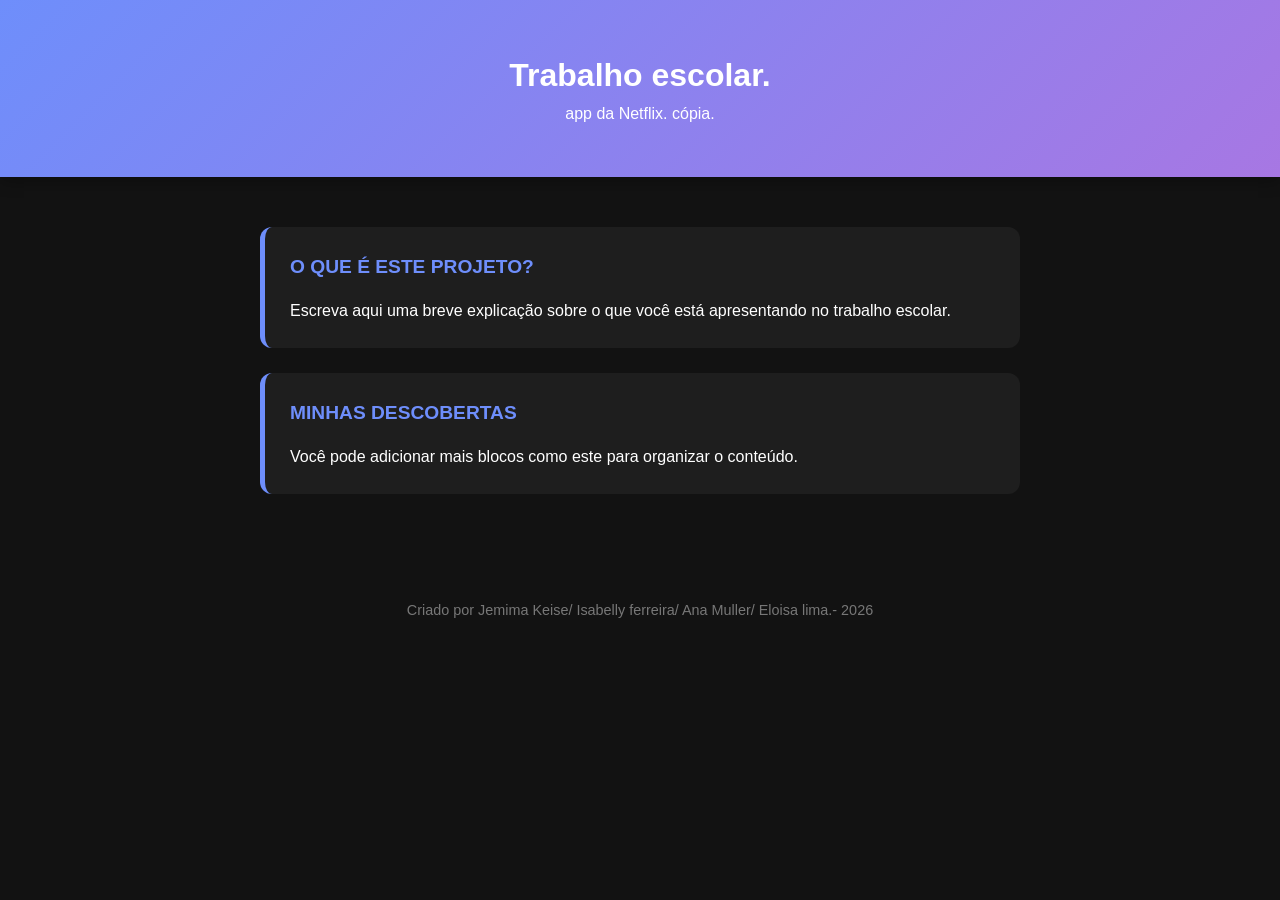
==== index.html @ 0b393536 "Atualizar o index.html" ====
<!DOCTYPE html>
<html lang="pt-br">
<head>
    <meta charset="UTF-8"> <meta name="viewport" content="width=device-width, initial-scale=1.0">
    <title>Meu Trabalho Escolar</title>
    <link rel="stylesheet" href="style.css">
</head>
<body>

    <header>
        <h1>Trabalho escolar.</h1>
        <p> app da Netflix. cópia.</p>
    </header>

    <main class="container">
        <section class="cartao">
            <h2>O que é este projeto?</h2>
            <p>Escreva aqui uma breve explicação sobre o que você está apresentando no trabalho escolar.</p>
        </section>

        <section class="cartao">
            <h2>Minhas Descobertas</h2>
            <p>Você pode adicionar mais blocos como este para organizar o conteúdo.</p>
        </section>
    </main>

    <footer>
        <p>Criado por Jemima Keise/ Isabelly ferreira/ Ana Muller/ Eloisa lima.- 2026</p>
    </footer>

</body>
</html>
---- style.css ----
/* Maquiagem Pesada - Estilo Moderno */
* {
    margin: 0;
    padding: 0;
    box-sizing: border-box;
    font-family: 'Poppins', sans-serif; /* Uma fonte mais moderna */
}

body {
    background-color: #121212; /* Fundo Dark */
    color: #ffffff;
    line-height: 1.6;
}

header {
    background: linear-gradient(135deg, #6e8efb, #a777e3); /* Degradê top */
    padding: 50px 20px;
    text-align: center;
    box-shadow: 0 4px 15px rgba(0,0,0,0.3);
}

.container {
    max-width: 800px;
    margin: 30px auto;
    padding: 20px;
}

.cartao {
    background: #1e1e1e;
    border-left: 5px solid #6e8efb; /* Detalhe azul na lateral */
    padding: 25px;
    margin-bottom: 25px;
    border-radius: 12px;
    transition: transform 0.3s; /* Efeito de movimento */
}

/* Efeito quando passa o mouse no card */
.cartao:hover {
    transform: translateY(-5px);
    background: #252525;
}

h2 {
    color: #6e8efb;
    margin-bottom: 15px;
    text-transform: uppercase;
    font-size: 1.2rem;
}

footer {
    text-align: center;
    padding: 30px;
    color: #777;
    font-size: 0.9rem;
}
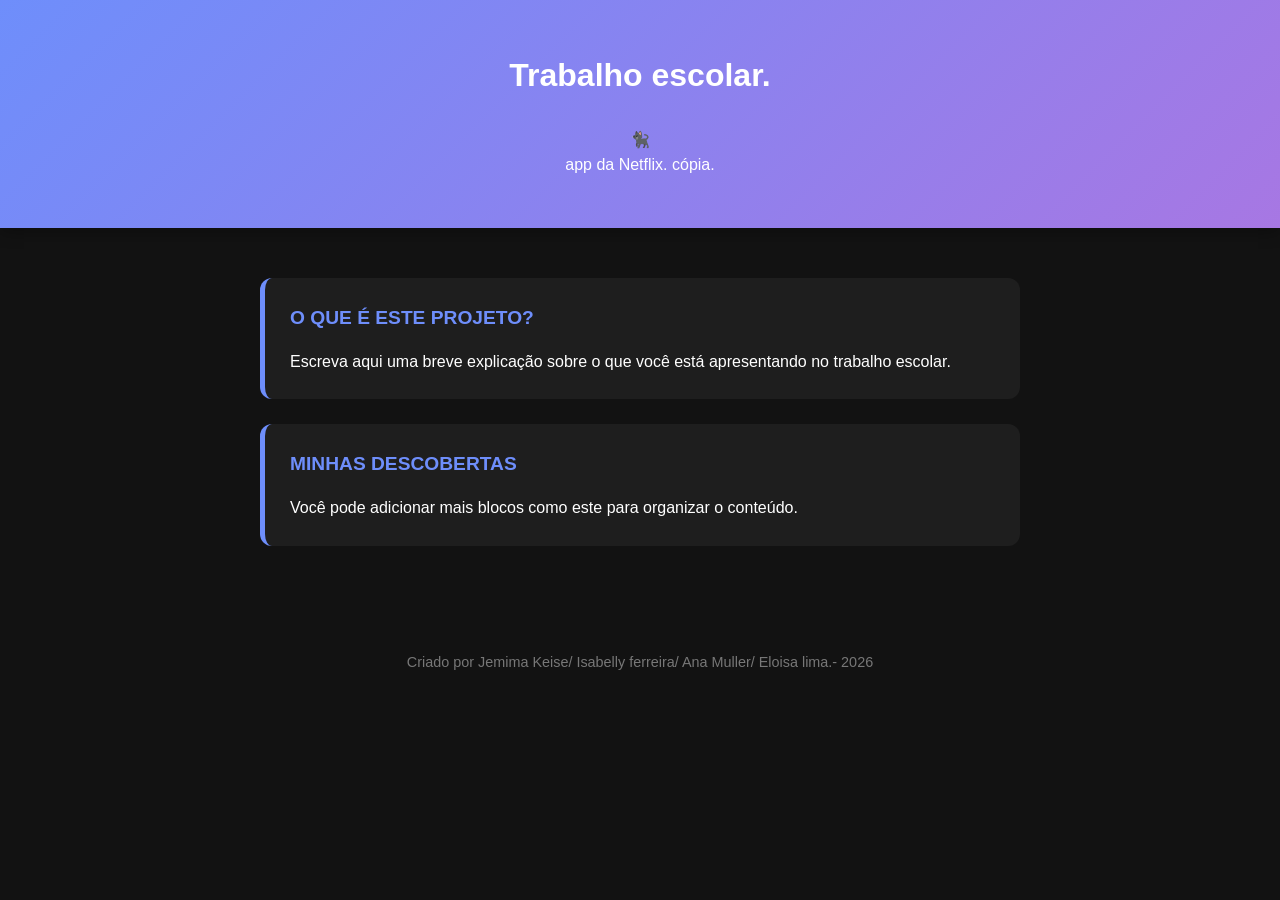
==== commit a2b70e1f: "Atualizar o index.html" ====
--- a/index.html
+++ b/index.html
@@ -8,7 +8,8 @@
 <body>
 
     <header>
-        <h1>Trabalho escolar.</h1>
+        <h1>Trabalho escolar.</h1><br>
+<h4> 🐈‍⬛ </h4>
         <p> app da Netflix. cópia.</p>
     </header>
 
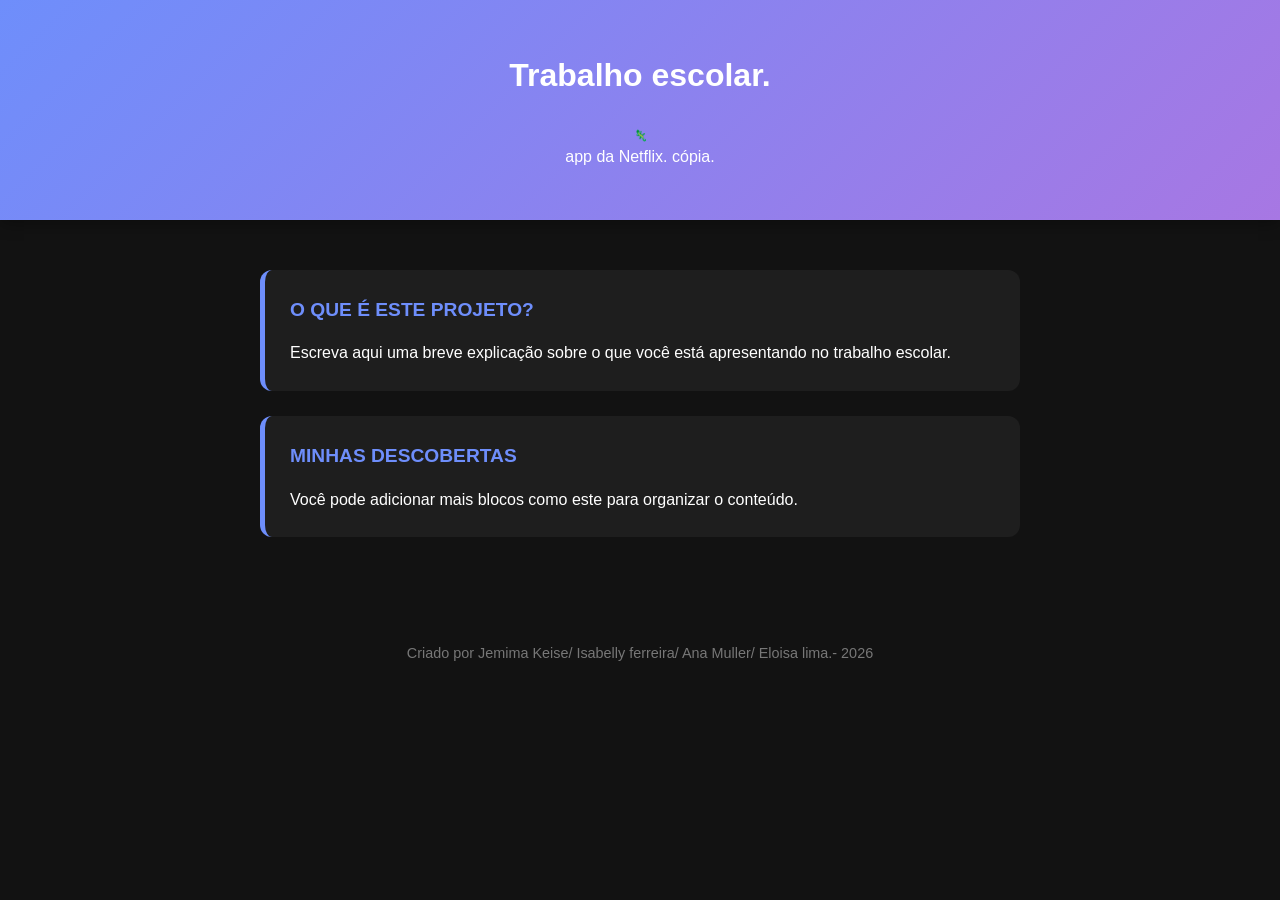
==== commit 2d2504fd: "Atualizar o index.html" ====
--- a/index.html
+++ b/index.html
@@ -9,7 +9,7 @@
 
     <header>
         <h1>Trabalho escolar.</h1><br>
-<h4> 🐈‍⬛ </h4>
+<h6> 🦎 </h6>
         <p> app da Netflix. cópia.</p>
     </header>
 
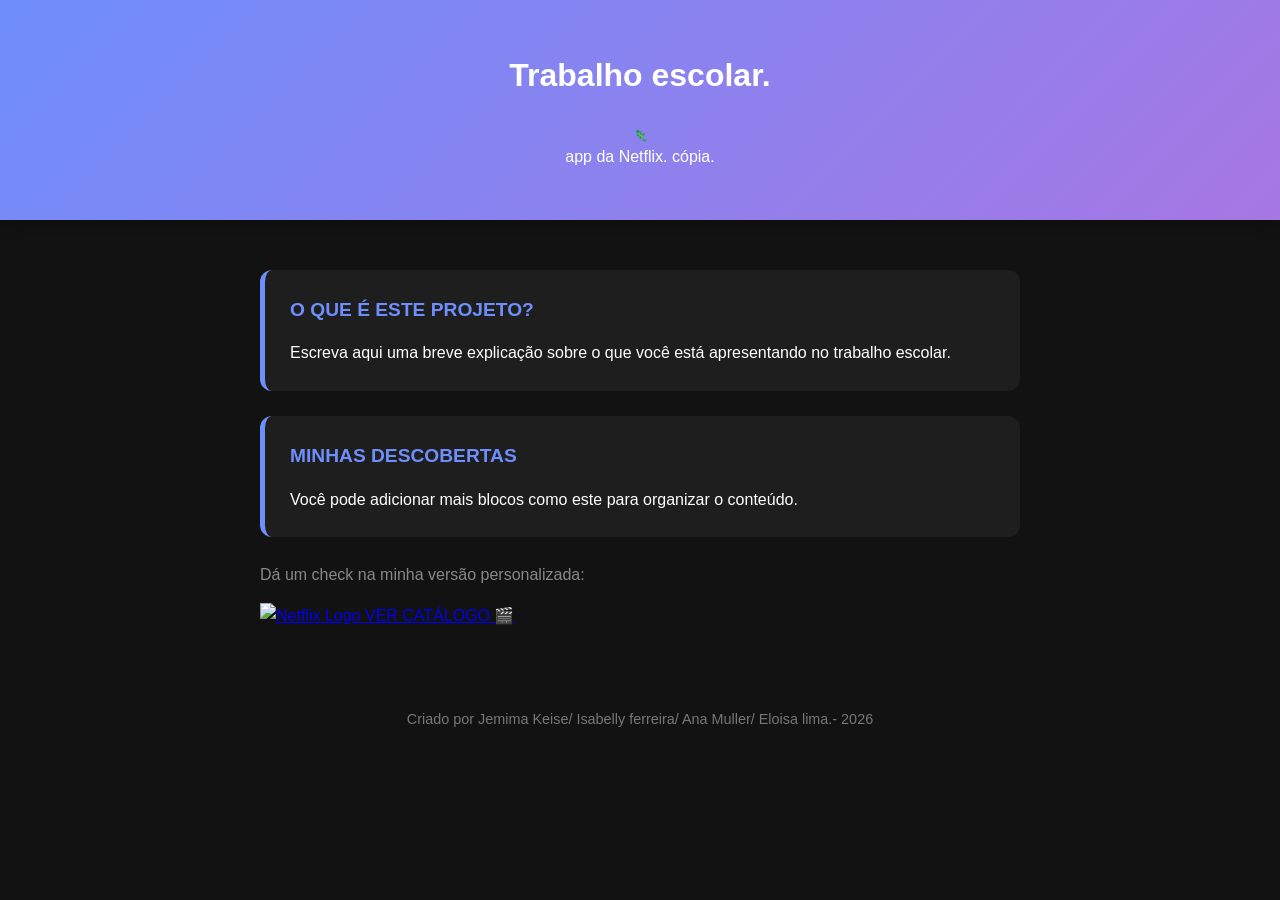
==== commit 691b1368: "Atualizar o index.html" ====
--- a/index.html
+++ b/index.html
@@ -1,7 +1,8 @@
 <!DOCTYPE html>
 <html lang="pt-br">
 <head>
-    <meta charset="UTF-8"> <meta name="viewport" content="width=device-width, initial-scale=1.0">
+    <meta charset="UTF-8"> 
+    <meta name="viewport" content="width=device-width, initial-scale=1.0">
     <title>Meu Trabalho Escolar</title>
     <link rel="stylesheet" href="style.css">
 </head>
@@ -9,7 +10,7 @@
 
     <header>
         <h1>Trabalho escolar.</h1><br>
-<h6> 🦎 </h6>
+        <h6> 🦎 </h6>
         <p> app da Netflix. cópia.</p>
     </header>
 
@@ -23,6 +24,14 @@
             <h2>Minhas Descobertas</h2>
             <p>Você pode adicionar mais blocos como este para organizar o conteúdo.</p>
         </section>
+
+        <section class="container-netflix">
+            <p style="margin-bottom: 15px; color: #888;">Dá um check na minha versão personalizada:</p>
+            <a href="netflix.html" class="netflix-card">
+                <img src="https://upload.wikimedia.org/wikipedia/commons/0/08/Netflix_2015_logo.svg" alt="Netflix Logo" class="logo-btn">
+                <span>VER CATÁLOGO 🎬</span>
+            </a>
+        </section>
     </main>
 
     <footer>
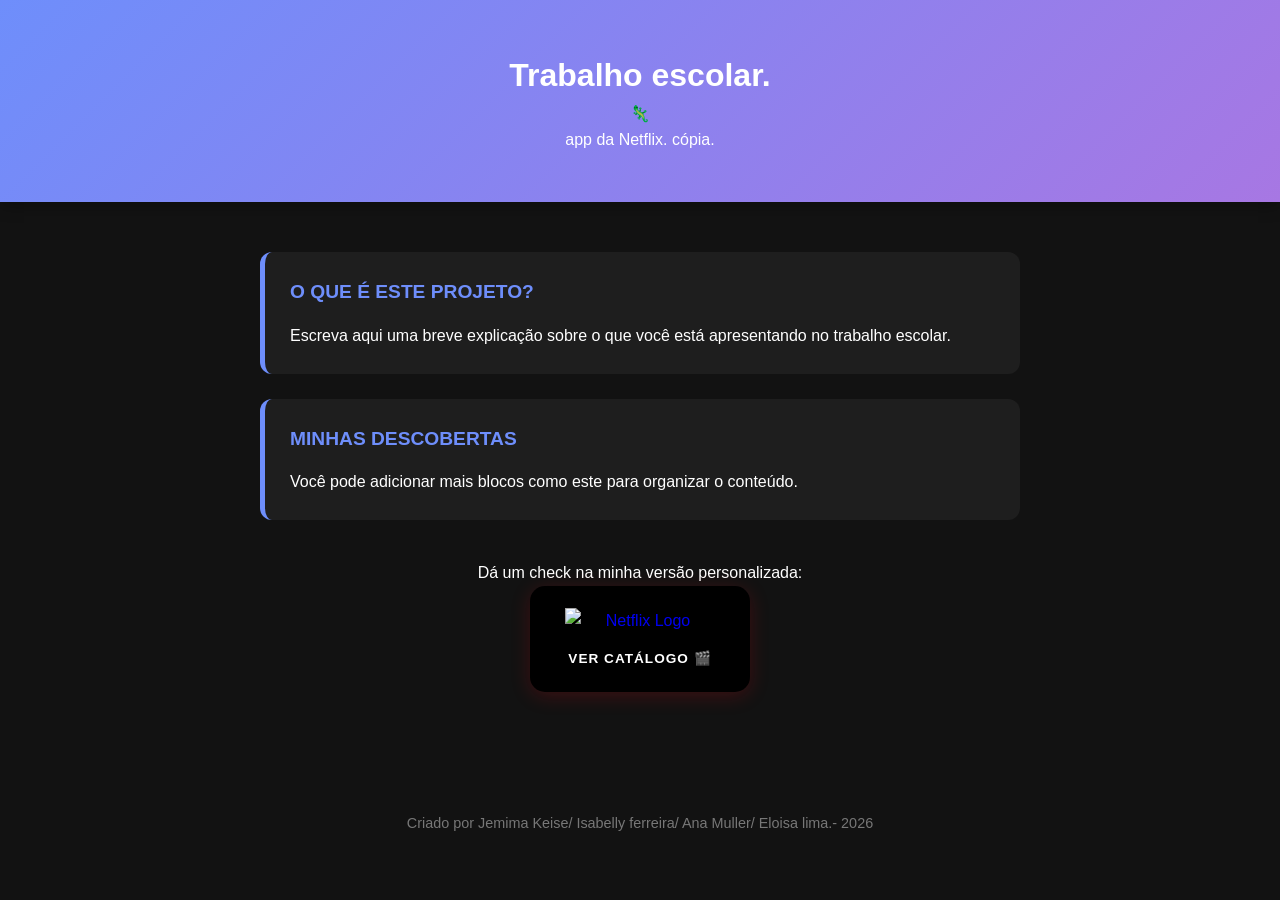
==== commit 491fa58b: "Atualizar o index.html" ====
--- a/index.html
+++ b/index.html
@@ -9,9 +9,9 @@
 <body>
 
     <header>
-        <h1>Trabalho escolar.</h1><br>
-        <h6> 🦎 </h6>
-        <p> app da Netflix. cópia.</p>
+        <h1>Trabalho escolar.</h1>
+        <div class="mascote">🦎</div>
+        <p>app da Netflix. cópia.</p>
     </header>
 
     <main class="container">
@@ -26,7 +26,7 @@
         </section>
 
         <section class="container-netflix">
-            <p style="margin-bottom: 15px; color: #888;">Dá um check na minha versão personalizada:</p>
+            <p>Dá um check na minha versão personalizada:</p>
             <a href="netflix.html" class="netflix-card">
                 <img src="https://upload.wikimedia.org/wikipedia/commons/0/08/Netflix_2015_logo.svg" alt="Netflix Logo" class="logo-btn">
                 <span>VER CATÁLOGO 🎬</span>
--- a/style.css
+++ b/style.css
@@ -3,17 +3,18 @@
     margin: 0;
     padding: 0;
     box-sizing: border-box;
-    font-family: 'Poppins', sans-serif; /* Uma fonte mais moderna */
+    font-family: 'Poppins', sans-serif;
 }
 
 body {
-    background-color: #121212; /* Fundo Dark */
+    background-color: #121212;
     color: #ffffff;
     line-height: 1.6;
+    overflow-x: hidden; /* Garante que nada force a tela para os lados */
 }
 
 header {
-    background: linear-gradient(135deg, #6e8efb, #a777e3); /* Degradê top */
+    background: linear-gradient(135deg, #6e8efb, #a777e3);
     padding: 50px 20px;
     text-align: center;
     box-shadow: 0 4px 15px rgba(0,0,0,0.3);
@@ -27,14 +28,13 @@
 
 .cartao {
     background: #1e1e1e;
-    border-left: 5px solid #6e8efb; /* Detalhe azul na lateral */
+    border-left: 5px solid #6e8efb;
     padding: 25px;
     margin-bottom: 25px;
     border-radius: 12px;
-    transition: transform 0.3s; /* Efeito de movimento */
+    transition: transform 0.3s;
 }
 
-/* Efeito quando passa o mouse no card */
 .cartao:hover {
     transform: translateY(-5px);
     background: #252525;
@@ -53,3 +53,53 @@
     color: #777;
     font-size: 0.9rem;
 }
+
+/* --- SEÇÃO NETFLIX (BOTÃO ESTILO APP) --- */
+
+.container-netflix {
+    text-align: center;
+    margin: 40px auto;
+    padding: 0 20px;
+    width: 100%;
+}
+
+.netflix-card {
+    display: inline-flex;
+    flex-direction: column;
+    align-items: center;
+    background-color: #000;
+    padding: 20px;
+    border-radius: 15px;
+    text-decoration: none;
+    border: 2px solid transparent;
+    transition: 0.4s;
+    box-shadow: 0 4px 20px rgba(229, 9, 20, 0.2);
+    
+    /* Tamanho de aplicativo */
+    max-width: 220px; 
+    width: 100%;
+}
+
+.netflix-card:hover {
+    border-color: #e50914; 
+    transform: scale(1.05);
+    box-shadow: 0 0 30px rgba(229, 9, 20, 0.5);
+    background-color: #080808;
+}
+
+/* Ajuste do Logo para não vazar */
+.logo-btn {
+    width: 100%;
+    max-width: 150px; /* Tamanho controlado */
+    height: auto;
+    margin-bottom: 15px;
+}
+
+.netflix-card span {
+    color: white !important;
+    font-weight: bold;
+    letter-spacing: 1px;
+    font-size: 0.85rem;
+    text-transform: uppercase;
+    text-decoration: none !important;
+}
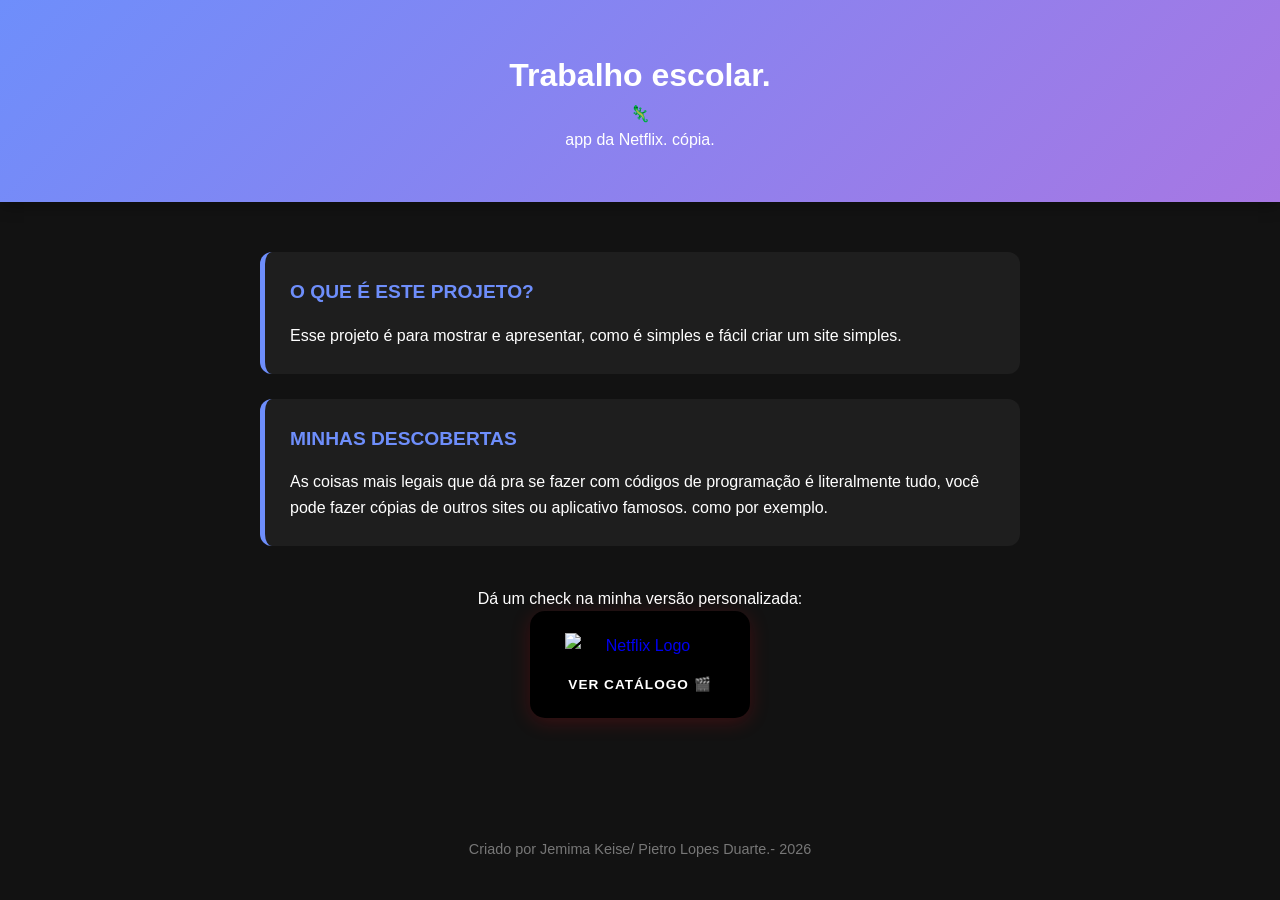
==== commit 3fbda9fa: "Atualizar o index.html" ====
--- a/index.html
+++ b/index.html
@@ -17,12 +17,12 @@
     <main class="container">
         <section class="cartao">
             <h2>O que é este projeto?</h2>
-            <p>Escreva aqui uma breve explicação sobre o que você está apresentando no trabalho escolar.</p>
+            <p>Esse projeto é para mostrar e apresentar, como é simples e fácil criar um site simples.</p>
         </section>
 
         <section class="cartao">
             <h2>Minhas Descobertas</h2>
-            <p>Você pode adicionar mais blocos como este para organizar o conteúdo.</p>
+            <p> As coisas mais legais que dá pra se fazer com códigos de programação é literalmente tudo, você pode fazer cópias de outros sites ou aplicativo famosos. como por exemplo.</p>
         </section>
 
         <section class="container-netflix">
@@ -35,7 +35,7 @@
     </main>
 
     <footer>
-        <p>Criado por Jemima Keise/ Isabelly ferreira/ Ana Muller/ Eloisa lima.- 2026</p>
+        <p>Criado por Jemima Keise/ Pietro Lopes Duarte.- 2026</p>
     </footer>
 
 </body>
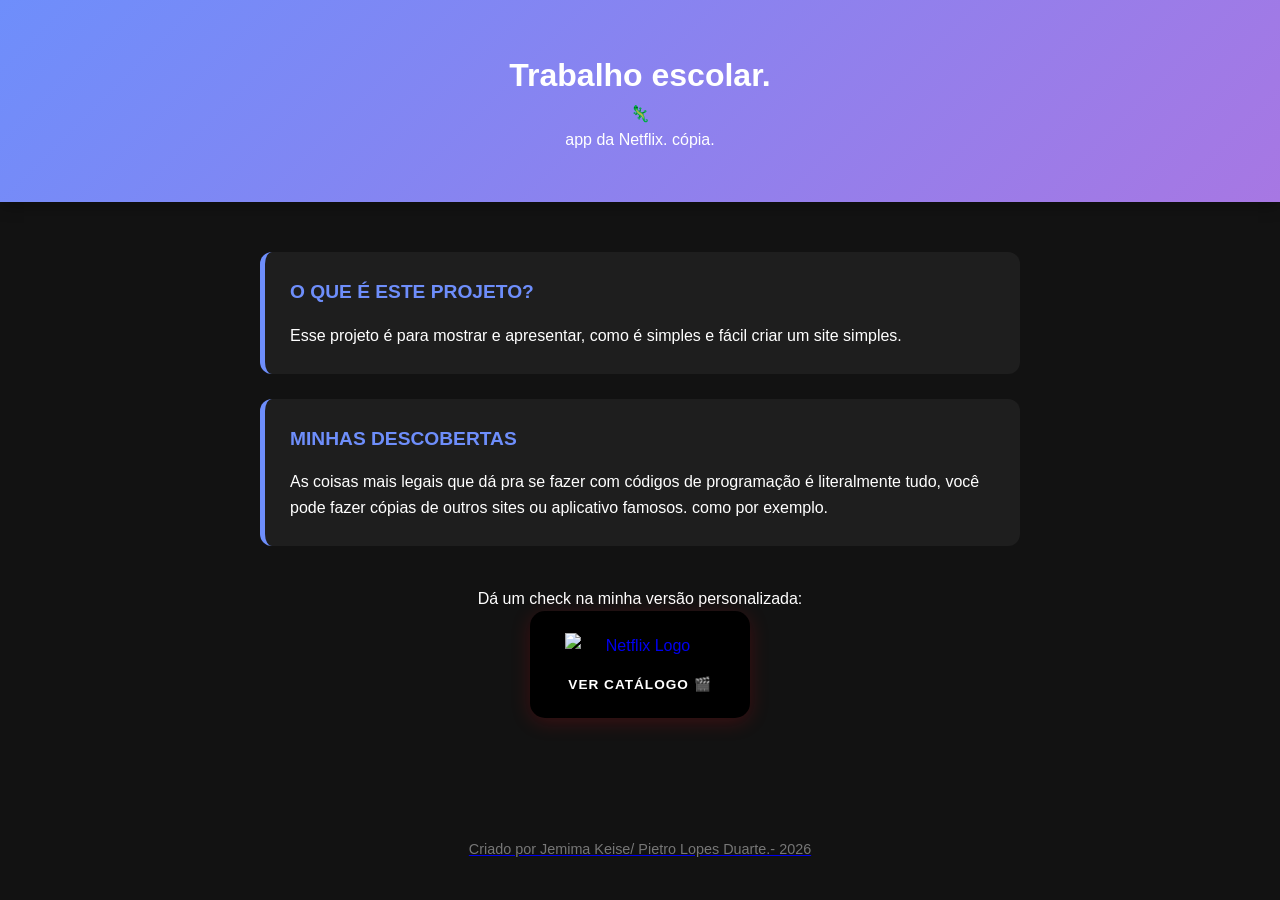
==== commit cedb832a: "Atualizar o index.html" ====
--- a/index.html
+++ b/index.html
@@ -32,6 +32,8 @@
                 <span>VER CATÁLOGO 🎬</span>
             </a>
         </section>
+<section classe="container-temporada1">
+<a href="temporada1.html"classe="netflix-card">
     </main>
 
     <footer>
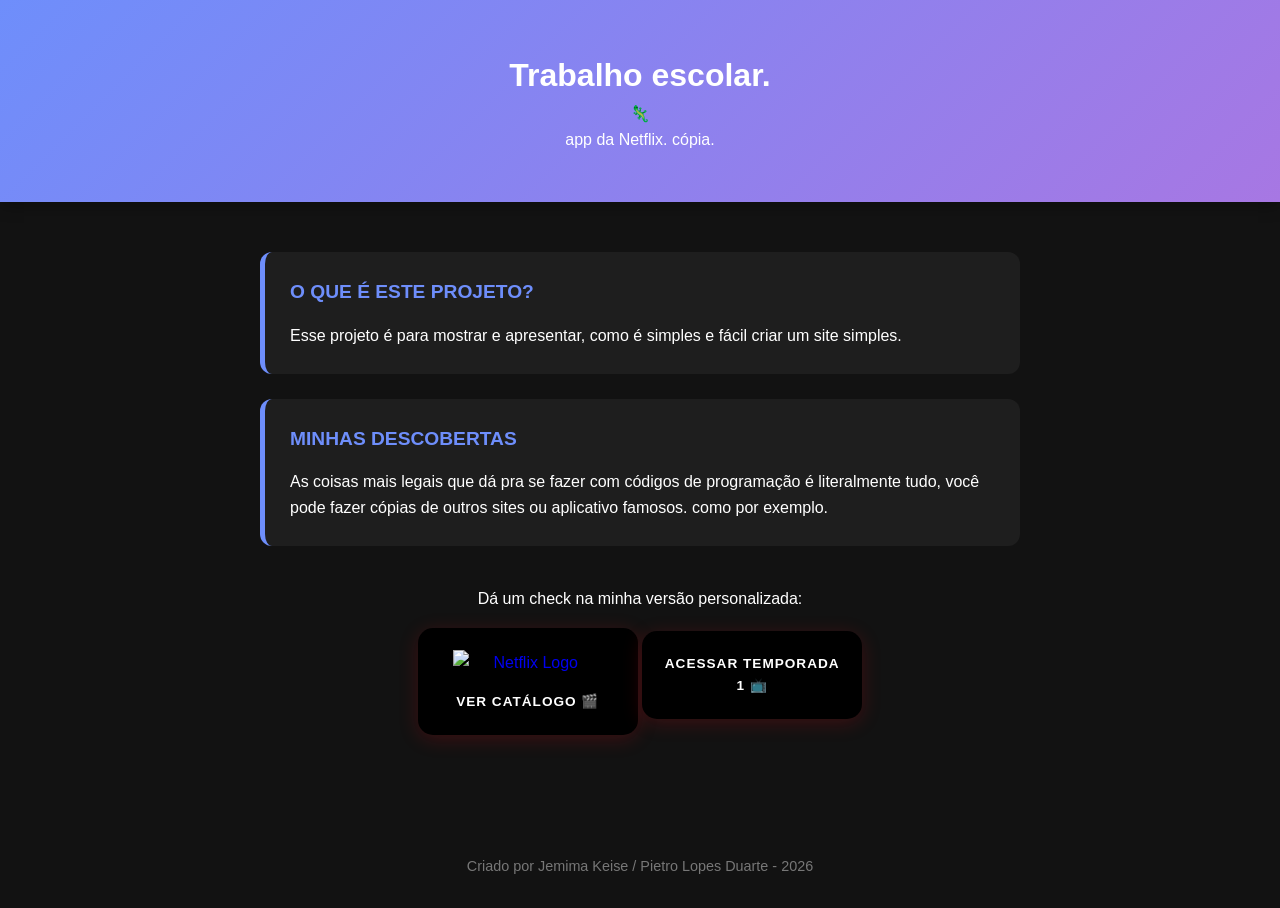
==== commit f75a8671: "Atualizar o index.html" ====
--- a/index.html
+++ b/index.html
@@ -27,17 +27,20 @@
 
         <section class="container-netflix">
             <p>Dá um check na minha versão personalizada:</p>
+            
             <a href="netflix.html" class="netflix-card">
                 <img src="https://upload.wikimedia.org/wikipedia/commons/0/08/Netflix_2015_logo.svg" alt="Netflix Logo" class="logo-btn">
                 <span>VER CATÁLOGO 🎬</span>
             </a>
+
+            <a href="temporada1.html" class="netflix-card" style="margin-top: 20px;">
+                <span>ACESSAR TEMPORADA 1 📺</span>
+            </a>
         </section>
-<section classe="container-temporada1">
-<a href="temporada1.html"classe="netflix-card">
     </main>
 
     <footer>
-        <p>Criado por Jemima Keise/ Pietro Lopes Duarte.- 2026</p>
+        <p>Criado por Jemima Keise / Pietro Lopes Duarte - 2026</p>
     </footer>
 
 </body>
